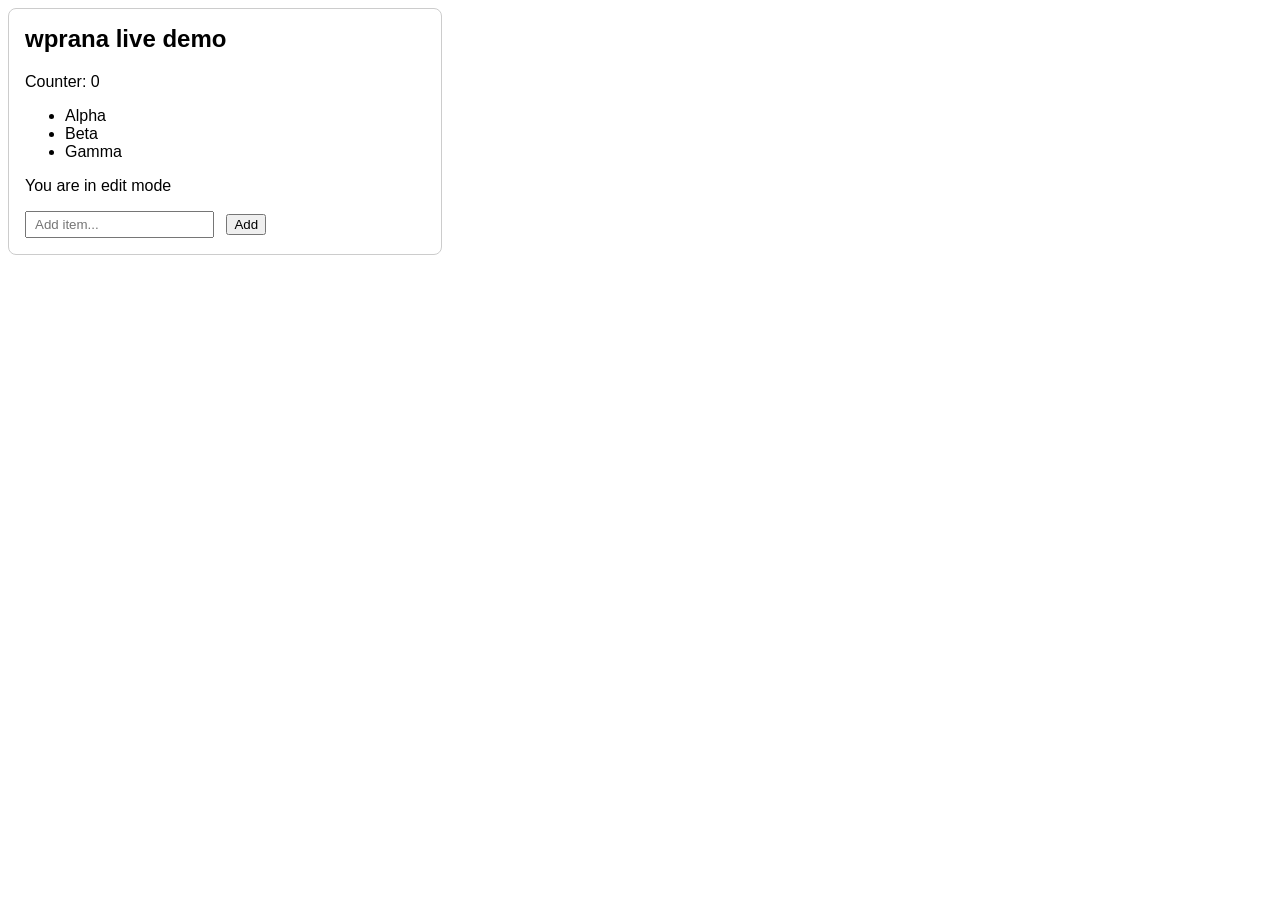
==== docs/index.html @ eb7ace0e "@{doc}Refactor live-demo" ====
<!DOCTYPE html>
<html>
<head>
   <meta charset="utf-8" />
   <title>wprana live demo</title>
   <script src="prana_helper.js"></script>
   <script src="wasm_exec.js"></script>
   <script>
      const go = new Go();
      WebAssembly
         .instantiateStreaming(fetch("main.wasm"), go.importObject)
         .then(r => go.run(r.instance))
         .catch(console.error);
   </script>
</head>
<body>
   <my-widget title="wprana live demo"></my-widget>
</body>
</html>
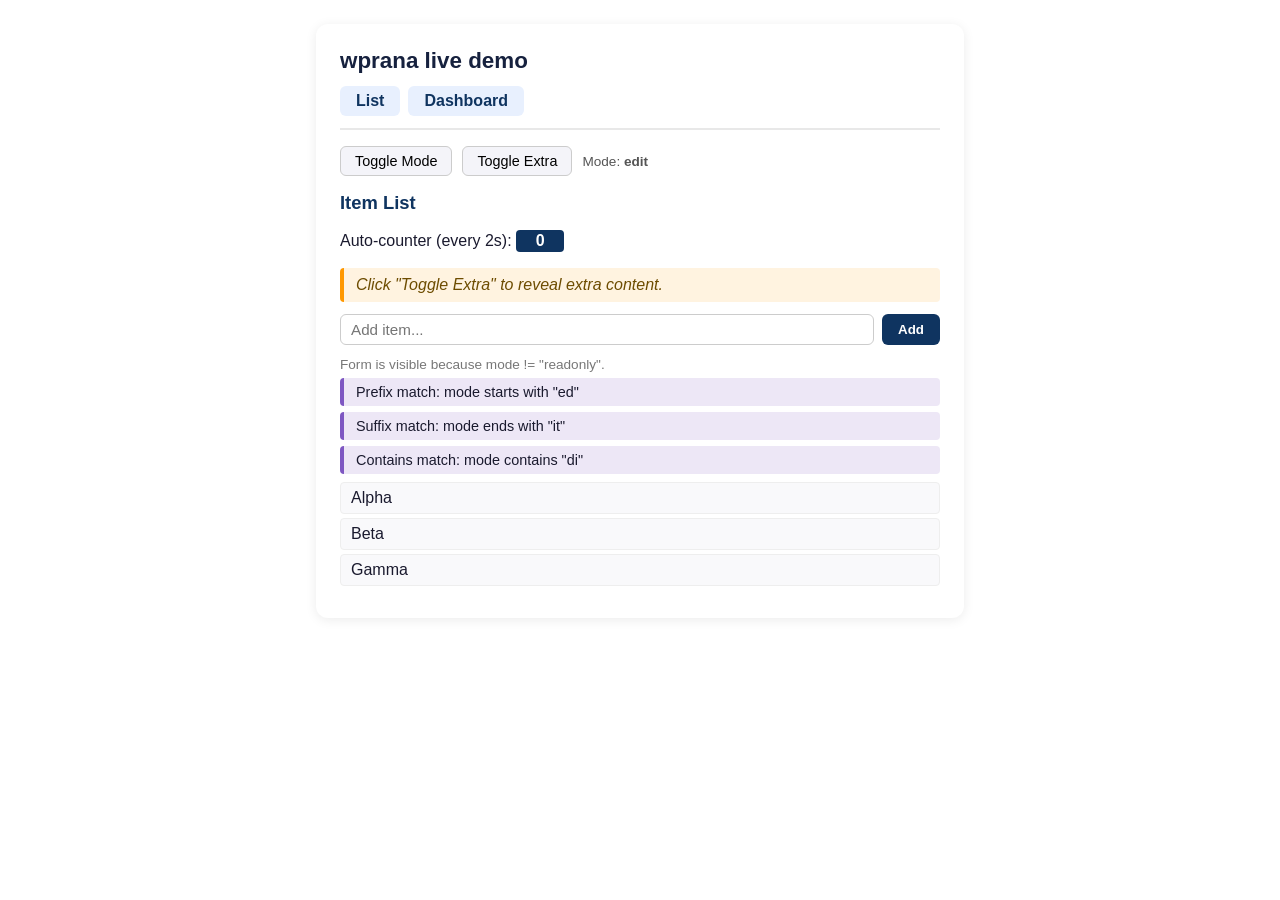
==== commit f96c6719: "@{bugfix}Fixed bug on live-demo" ====
--- a/docs/index.html
+++ b/docs/index.html
@@ -6,6 +6,7 @@
    <script src="prana_helper.js"></script>
    <script src="wasm_exec.js"></script>
    <script>
+      if (!location.hash) location.hash = '#list';
       const go = new Go();
       WebAssembly
          .instantiateStreaming(fetch("main.wasm"), go.importObject)
